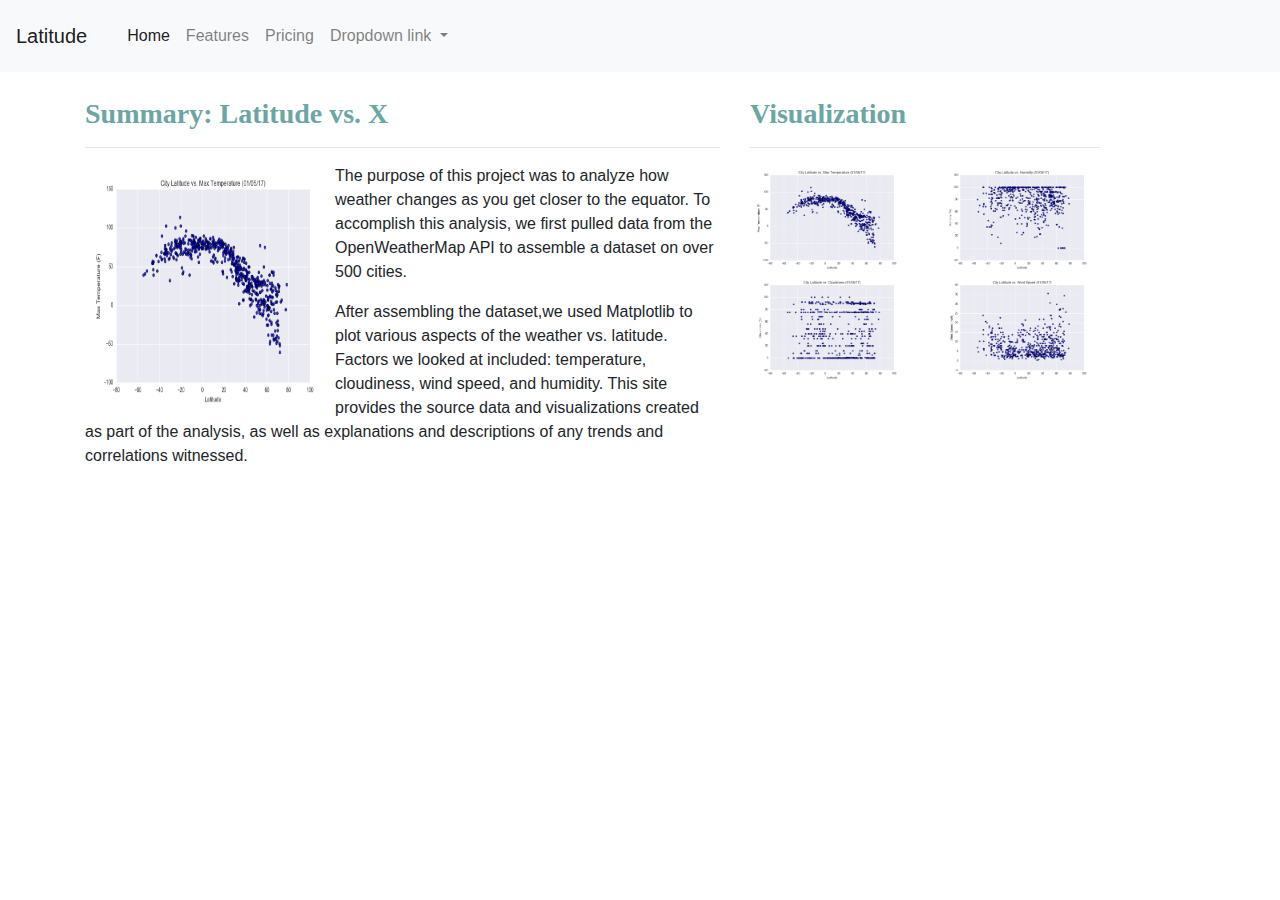
==== index.html @ 2fa118b0 "html" ====
<!DOCTYPE html>
<html lang="en">

<head>
  <!-- Required meta tags -->
  <meta charset="utf-8">
  <meta name="viewport" content="width=device-width, initial-scale=1, shrink-to-fit=no">

  <!-- Bootstrap CSS -->
  <link rel="stylesheet" href="https://stackpath.bootstrapcdn.com/bootstrap/4.3.1/css/bootstrap.min.css"
    integrity="sha384-ggOyR0iXCbMQv3Xipma34MD+dH/1fQ784/j6cY/iJTQUOhcWr7x9JvoRxT2MZw1T" crossorigin="anonymous">
  <!--CSS Link-->
  <link rel="stylesheet" type="text/css" href="style.css">
  <title> Landing Page</title>
</head>


<body>
  <!-- Navigation -->

  <div class="navigation">
    <nav class="navbar navbar-expand-lg navbar-light bg-light">
      <a class="navbar-brand" href="index.html">Latitude</a>
      <nav class="navbar navbar-expand-lg navbar-light bg-light">
        <!-- <a class="navbar-brand" href="index.html">Latitude</a> -->
        <button class="navbar-toggler" type="button" data-toggle="collapse" data-target="#navbarNavDropdown"
          aria-controls="navbarNavDropdown" aria-expanded="false" aria-label="Toggle navigation">
          <span class="navbar-toggler-icon"></span>
        </button>
        <div class="collapse navbar-collapse" id="navbarNavDropdown">
          <ul class="navbar-nav">
            <li class="nav-item active">
              <a class="nav-link" href="#">Home <span class="sr-only">(current)</span></a>
            </li>
            <li class="nav-item">
              <a class="nav-link" href="#">Features</a>
            </li>
            <li class="nav-item">
              <a class="nav-link" href="#">Pricing</a>
            </li>
            <li class="nav-item dropdown">
              <a class="nav-link dropdown-toggle" href="#" id="navbarDropdownMenuLink" role="button"
                data-toggle="dropdown" aria-haspopup="true" aria-expanded="false">
                Dropdown link
              </a>
              <div class="dropdown-menu" aria-labelledby="navbarDropdownMenuLink">
                <a class="dropdown-item" href="#">Action</a>
                <a class="dropdown-item" href="#">Another action</a>
                <a class="dropdown-item" href="#">Something else here</a>
              </div>
            </li>
          </ul>
        </div>
      </nav>
  </div>







  <!-- Creates the Overall Grid -->
  <div class="container">

    <!--  Left Box -->
    <div class="row">
      <div class="col-md-7">
        <div class="box">
          <h3 class="title"> Summary: Latitude vs. X</h3>
          <hr>
          <img src="Resources/assets/images/Fig1.png" class="float-left" alt="Max Temperature" width="250" height="250">
          <p class="p1">The purpose of this project was to analyze how weather changes as you get closer to the equator.
            To
            accomplish this analysis, we first pulled data from the OpenWeatherMap API to assemble a dataset on over
            500 cities.</p>
          <p class="p1">After assembling the dataset,we used Matplotlib to plot various aspects of the weather vs.
            latitude.
            Factors we looked at included: temperature, cloudiness, wind speed, and humidity. This site provides the
            source
            data and visualizations created as part of the analysis, as well as explanations and descriptions of any
            trends and correlations witnessed.
          </p>
          <br>
        </div>
      </div>


      <!-- Right Box -->
      <div class="col-md-4">
        <div class="box">
          <h3 class="title"> Visualization</h3>
          <hr>

          <div class="row">
            <div class="col-lg-6 col-md-6 col-sm-6 col-xs-6">
              <a href="max_temp.html"><img class="img img-responsive" src="Resources/assets/images/Fig1.png"
                  style="width:100%" alt="Temp"></a>
            </div>
            <div class="col-lg-6 col-md-6 col-sm-6 col-xs-6">
              <a href="humidity.html"><img class="img img-responsive" src="Resources/assets/images/Fig2.png"
                  style="width:100%" alt="Humidity"></a>
            </div>
          </div>
          <div class="row">
            <div class="col-lg-6 col-md-6 col-sm-6 col-xs-6">
              <a href="cloudiness.html"><img class="img img-responsive" src="Resources/assets/images/Fig3.png"
                  style="width:100%" alt="Cloudiness"></a>
            </div>
            <div class="col-lg-6 col-md-6 col-sm-6 col-xs-66">
              <a href="windspeed.html"><img class="img img-responsive" src="Resources/assets/images/Fig4.png"
                  style="width:100%" alt="Wind Speed"></a>
            </div>
          </div>
        </div>
      </div>

    </div>
    <script src="https://code.jquery.com/jquery-3.3.1.slim.min.js"
      integrity="sha384-q8i/X+965DzO0rT7abK41JStQIAqVgRVzpbzo5smXKp4YfRvH+8abtTE1Pi6jizo"
      crossorigin="anonymous"></script>
    <script src="https://cdnjs.cloudflare.com/ajax/libs/popper.js/1.14.7/umd/popper.min.js"
      integrity="sha384-UO2eT0CpHqdSJQ6hJty5KVphtPhzWj9WO1clHTMGa3JDZwrnQq4sF86dIHNDz0W1"
      crossorigin="anonymous"></script>
    <script src="https://stackpath.bootstrapcdn.com/bootstrap/4.3.1/js/bootstrap.min.js"
      integrity="sha384-JjSmVgyd0p3pXB1rRibZUAYoIIy6OrQ6VrjIEaFf/nJGzIxFDsf4x0xIM+B07jRM"
      crossorigin="anonymous"></script>
</body>

</html>
---- style.css ----
.title{
    color: #6AA6A3;  
    font-family: 'Times New Roman', Times, serif;
    font-weight: 900; 
    padding-top: 25px; 
  }
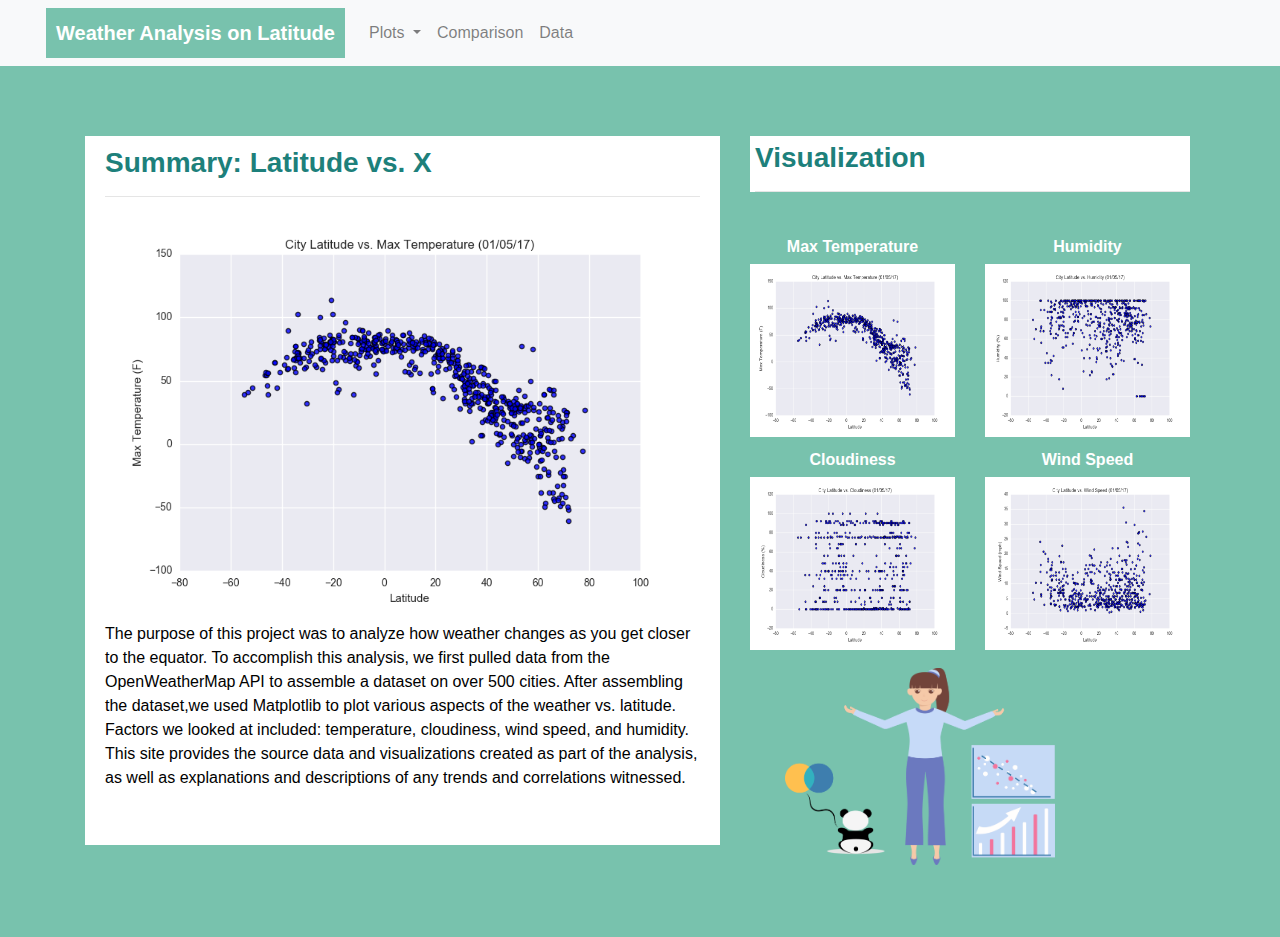
==== commit 4081a9aa: "web_design" ====
--- a/index.html
+++ b/index.html
@@ -9,54 +9,49 @@
   <!-- Bootstrap CSS -->
   <link rel="stylesheet" href="https://stackpath.bootstrapcdn.com/bootstrap/4.3.1/css/bootstrap.min.css"
     integrity="sha384-ggOyR0iXCbMQv3Xipma34MD+dH/1fQ784/j6cY/iJTQUOhcWr7x9JvoRxT2MZw1T" crossorigin="anonymous">
+ 
   <!--CSS Link-->
   <link rel="stylesheet" type="text/css" href="style.css">
   <title> Landing Page</title>
 </head>
 
+<body>
 
-<body>
   <!-- Navigation -->
 
   <div class="navigation">
     <nav class="navbar navbar-expand-lg navbar-light bg-light">
-      <a class="navbar-brand" href="index.html">Latitude</a>
-      <nav class="navbar navbar-expand-lg navbar-light bg-light">
-        <!-- <a class="navbar-brand" href="index.html">Latitude</a> -->
+      <a class="navbar-brand" href="index.html"> Weather Analysis on Latitude</a>
         <button class="navbar-toggler" type="button" data-toggle="collapse" data-target="#navbarNavDropdown"
           aria-controls="navbarNavDropdown" aria-expanded="false" aria-label="Toggle navigation">
           <span class="navbar-toggler-icon"></span>
         </button>
         <div class="collapse navbar-collapse" id="navbarNavDropdown">
           <ul class="navbar-nav">
-            <li class="nav-item active">
-              <a class="nav-link" href="#">Home <span class="sr-only">(current)</span></a>
-            </li>
-            <li class="nav-item">
-              <a class="nav-link" href="#">Features</a>
-            </li>
-            <li class="nav-item">
-              <a class="nav-link" href="#">Pricing</a>
-            </li>
             <li class="nav-item dropdown">
               <a class="nav-link dropdown-toggle" href="#" id="navbarDropdownMenuLink" role="button"
                 data-toggle="dropdown" aria-haspopup="true" aria-expanded="false">
-                Dropdown link
+                Plots
               </a>
               <div class="dropdown-menu" aria-labelledby="navbarDropdownMenuLink">
-                <a class="dropdown-item" href="#">Action</a>
-                <a class="dropdown-item" href="#">Another action</a>
-                <a class="dropdown-item" href="#">Something else here</a>
+                <a class="dropdown-item" href="max_temp.html">Max Temperature</a>
+                <a class="dropdown-item" href="humidity.html">Humidity</a>
+                <a class="dropdown-item" href="cloudiness.html">Cloudiness</a>
+                <a class="dropdown-item" href="wind_speed.html">Wind Speed</a>
               </div>
             </li>
+      
+            <li class="nav-item">
+              <a class="nav-link" href="comparisons.html">Comparison</a>
+            </li>
+            <li class="nav-item">
+              <a class="nav-link" href="data.html">Data</a>
+            </li>
+           
           </ul>
         </div>
       </nav>
   </div>
-
-
-
-
 
 
 
@@ -65,16 +60,17 @@
 
     <!--  Left Box -->
     <div class="row">
+      <!-- <div class="col-md-1"></div> -->
       <div class="col-md-7">
         <div class="box">
           <h3 class="title"> Summary: Latitude vs. X</h3>
           <hr>
-          <img src="Resources/assets/images/Fig1.png" class="float-left" alt="Max Temperature" width="250" height="250">
+          <img src="Resources/assets/images/Fig1.png" style = "float:left" alt="Max Temperature" width="150" height="150">
           <p class="p1">The purpose of this project was to analyze how weather changes as you get closer to the equator.
             To
             accomplish this analysis, we first pulled data from the OpenWeatherMap API to assemble a dataset on over
-            500 cities.</p>
-          <p class="p1">After assembling the dataset,we used Matplotlib to plot various aspects of the weather vs.
+            500 cities.
+          After assembling the dataset,we used Matplotlib to plot various aspects of the weather vs.
             latitude.
             Factors we looked at included: temperature, cloudiness, wind speed, and humidity. This site provides the
             source
@@ -87,29 +83,39 @@
 
 
       <!-- Right Box -->
-      <div class="col-md-4">
-        <div class="box">
+      <div class="col-md-5">
+        <div class="box-1">
           <h3 class="title"> Visualization</h3>
           <hr>
-
+          
+        </div>
           <div class="row">
-            <div class="col-lg-6 col-md-6 col-sm-6 col-xs-6">
+            <div class="col-md-6 col-md-6">
+              <h6>Max Temperature</h6>
               <a href="max_temp.html"><img class="img img-responsive" src="Resources/assets/images/Fig1.png"
-                  style="width:100%" alt="Temp"></a>
+                alt="Temp"></a>
             </div>
-            <div class="col-lg-6 col-md-6 col-sm-6 col-xs-6">
+            <div class="col-md-6 col-md-6">
+              <h6>Humidity</h6>
               <a href="humidity.html"><img class="img img-responsive" src="Resources/assets/images/Fig2.png"
-                  style="width:100%" alt="Humidity"></a>
+                  alt="Humidity"></a>
             </div>
           </div>
           <div class="row">
-            <div class="col-lg-6 col-md-6 col-sm-6 col-xs-6">
+            <div class="col-md-6 col-md-6">
+              <h6>Cloudiness</h6>
               <a href="cloudiness.html"><img class="img img-responsive" src="Resources/assets/images/Fig3.png"
-                  style="width:100%" alt="Cloudiness"></a>
+                  alt="Cloudiness"></a>
             </div>
-            <div class="col-lg-6 col-md-6 col-sm-6 col-xs-66">
-              <a href="windspeed.html"><img class="img img-responsive" src="Resources/assets/images/Fig4.png"
-                  style="width:100%" alt="Wind Speed"></a>
+            <div class="col-md-6 col-md-6">
+              <h6>Wind Speed</h6>
+              <a href="wind_speed.html"><img class="img img-responsive" src="Resources/assets/images/Fig4.png"
+                  alt="Wind Speed"></a>
+            </div>
+            <div class="row">
+            <div class="col-sm-6">
+              <a href="mihee_icon.png"><img class="img img-responsive"  src="mihee_icon.png"
+                  alt="icon"></a></div>
             </div>
           </div>
         </div>
--- a/style.css
+++ b/style.css
@@ -1,7 +1,158 @@
-.title{
-    color: #6AA6A3;  
-    font-family: 'Times New Roman', Times, serif;
-    font-weight: 900; 
-    padding-top: 25px; 
+* {
+  box-sizing:border-box;
+} */
+
+/* Navigation Bar */
+
+.navbar{
+  max-height: none; 
+  font-size:15px;
+  font-weight:bolder;
+  /* background-color: #78C2AD; */
+} 
+
+.navbar-collapse {
+  position: right;
+  right: 5%;
+  font-size: medium;
+}
+
+.navbar-brand{
+  margin-left:30px;
+  font-weight:bold;
+  font-family: Arial, Helvetica, sans-serif;
+  background-color: #78C2AD !important;
+  color:#fff  !important;
+  padding: 10px;
+} 
+
+.navbar-brand:hover{
+  color:#fff !important;
+}
+
+.nav-link{
+  text-align:center;
+}
+
+.a{
+  color: #667583 ;
+  text-align: right;
+ 
+}
+
+ /* Content */
+.col-md-7{
+  background-color:#78C2AD;
+}
+
+.col-md-5{
+  background-color:#78C2AD;
+  padding-right:20px;
+  /* background-image:url(mihee_icon.png);
+  background-size:200px;
+  background-repeat:no-repeat;
+  background-position: bottom ; */
+}
+
+.col-sm-6 {
+
+  position: relative;
+  left:50px;
+  top:40px;
+
+  width: 600px;
+  height: 100%;
   }
 
+
+
+body{ 
+  /* tags$head(tags$link(rel = "stylesheet", type = "text/css" ,href ="Resources/assets/images/bootstrap.min.css')) */
+  height:800px;
+  background-color:#78C2AD;
+  background-position:center;
+  position:relative;
+  background-repeat: no-repeat; 
+  background-image: url(hw_icon.jpg);
+  background-size:50px;
+}
+
+.title{
+    color: #1D807B;  
+    font-family: Arial, Helvetica, sans-serif;
+    font-weight: 900;  
+  }
+
+.box {
+  margin-top: 60px; 
+  margin-bottom: 62px; 
+  padding: 10px 20px 15px; 
+  color:black;
+  background-color:#fff !important
+  ;
+
+}
+
+.box-1{
+  background-color:#fff;
+  margin-top: 60px; 
+  margin-bottom: 30px; 
+  padding-top:5px;
+  padding-left:5px;
+
+}
+
+
+.row {
+  padding-bottom: 30px;
+  padding-top:10px;
+
+}
+
+.row-1 {
+  padding-bottom: 30px;
+  padding-top:10px;
+
+}
+
+.p1 {
+  font-family: Arial, Helvetica, sans-serif;
+  background-color:#fff !important;
+}
+
+/* Images */
+img{
+  width:100% !important;
+  height:100% !important; 
+}
+
+/* Data Table */
+.dataframe{
+  background-color: #f3f3f3;
+  padding-left: 20px;
+  margin-left:30px;
+}
+
+/* Comparison H5 */
+h5{
+  text-align: center;
+}
+
+h6 {
+  text-align: center;
+  padding-top: 5px;
+  font-family:Arial, Helvetica, sans-serif;
+  font-weight: bold;
+  color:#fff;
+}
+
+
+/* Media Queries */
+@media(max-width: 800px){
+  .navbar-expand-lg{
+  background-color: #0BADA6 !important}
+  .navbar {
+    padding:inherit}
+  div .dropdown-menu{
+    background-color: #0BADA6;
+  }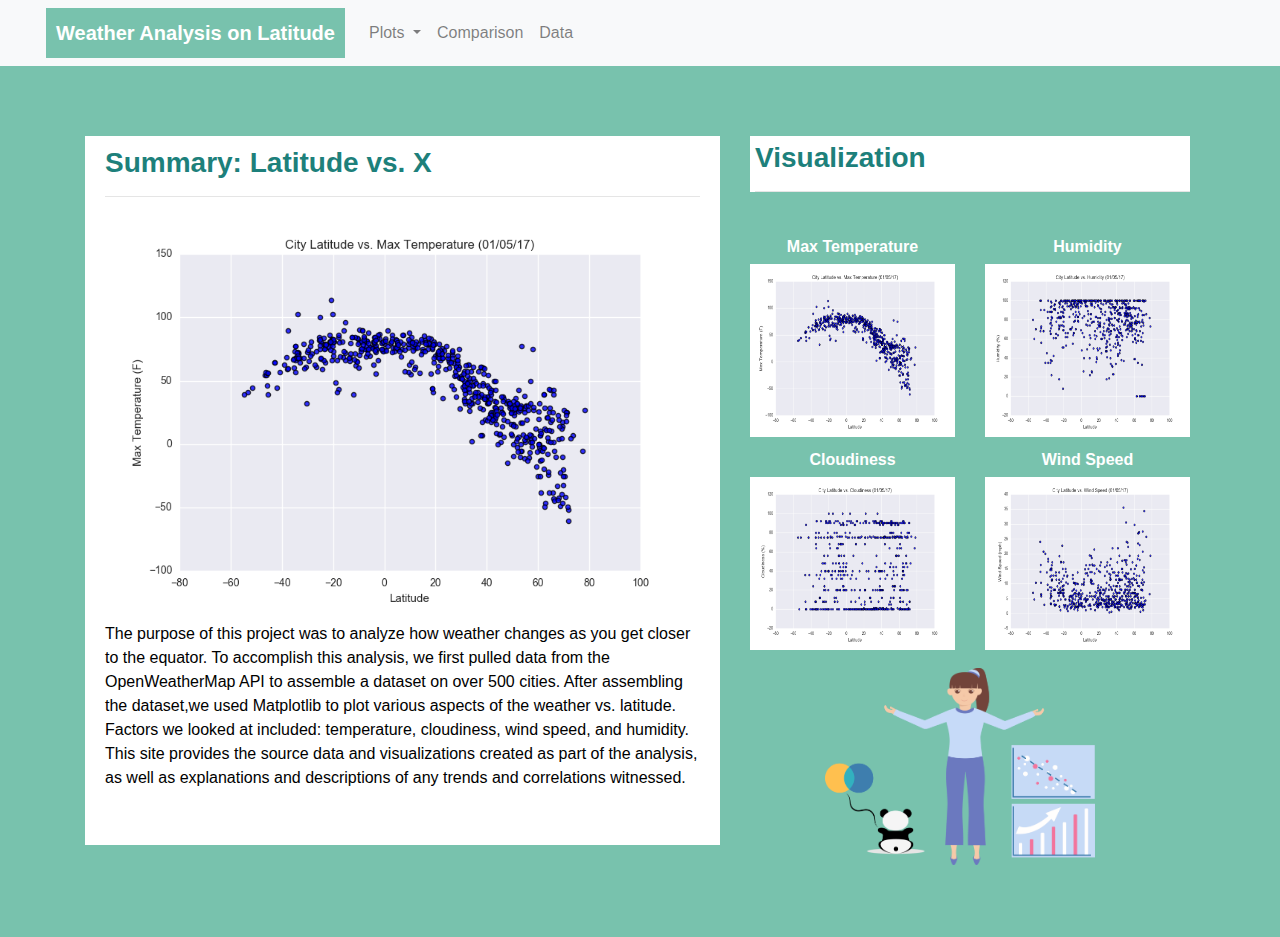
==== commit 33903a57: "web_design" ====
--- a/index.html
+++ b/index.html
@@ -114,7 +114,7 @@
             </div>
             <div class="row">
             <div class="col-sm-6">
-              <a href="mihee_icon.png"><img class="img img-responsive"  src="mihee_icon.png"
+              <a href="https://github.com/miheep8938/python_API_challenge/tree/main/starter_code"><img class="img img-responsive"  src="mihee_icon.png"
                   alt="icon"></a></div>
             </div>
           </div>
@@ -131,6 +131,10 @@
     <script src="https://stackpath.bootstrapcdn.com/bootstrap/4.3.1/js/bootstrap.min.js"
       integrity="sha384-JjSmVgyd0p3pXB1rRibZUAYoIIy6OrQ6VrjIEaFf/nJGzIxFDsf4x0xIM+B07jRM"
       crossorigin="anonymous"></script>
+
 </body>
 
-</html>+
+
+</html>
+
--- a/style.css
+++ b/style.css
@@ -57,7 +57,7 @@
 .col-sm-6 {
 
   position: relative;
-  left:50px;
+  left:90px;
   top:40px;
 
   width: 600px;
@@ -90,7 +90,6 @@
   color:black;
   background-color:#fff !important
   ;
-
 }
 
 .box-1{
@@ -99,7 +98,6 @@
   margin-bottom: 30px; 
   padding-top:5px;
   padding-left:5px;
-
 }
 
 
@@ -146,6 +144,19 @@
   color:#fff;
 }
 
+.content { 
+  display: inline-block;
+  width:30px; 
+  padding-left:10px;
+   }
+   
+/* .foot { 
+  display: inline-block; 
+  line-height: 70px; 
+  vertical-align: top } */
+
+
+
 
 /* Media Queries */
 @media(max-width: 800px){
